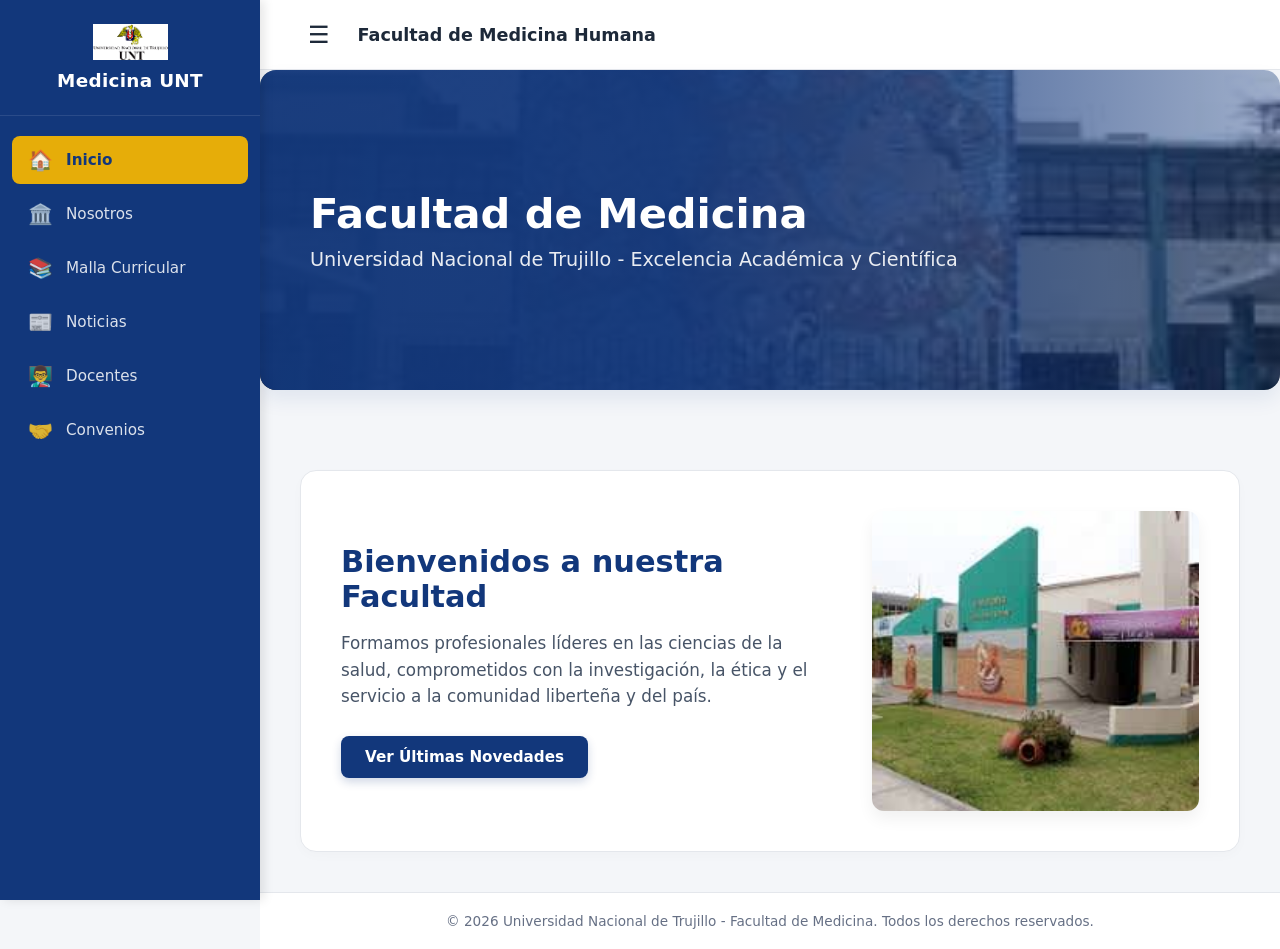
==== index.html @ 5b74f847 "Estructura: Se mueve index.html a la raíz del proyecto y se corrigen rutas" ====
<!DOCTYPE html>
<html lang="es">
<head>
    <meta charset="UTF-8">
    <meta name="viewport" content="width=device-width, initial-scale=1.0">
    <title>Facultad de Medicina - UNT</title>
    <link rel="stylesheet" href="../css/medicina.css">
    <link rel="stylesheet" href="css/medicina.css">
</head>
<body>

    <aside id="sidebar" class="sidebar">
        <div class="sidebar-header">
            <img src="assets/Universidad_Nacional_de_Trujillo.png" alt="Logo UNT" class="logo-unt">
            <span class="brand-name">Medicina UNT</span>
        </div>
        <nav class="sidebar-nav">
            <ul>
                <li><a href="../index.html" class="active"><span class="icon">🏠</span><span class="text">Inicio</span></a></li>
                <li><a href="main/nosotros.html"><span class="icon">🏛️</span><span class="text">Nosotros</span></a></li>
                <li><a href="main/malla.html"><span class="icon">📚</span><span class="text">Malla Curricular</span></a></li>
                <li><a href="main/noticias.html"><span class="icon">📰</span><span class="text">Noticias</span></a></li>
                <li><a href="main/docentes.html"><span class="icon">👨‍🏫</span><span class="text">Docentes</span></a></li>
                <li><a href="main/convenios.html"><span class="icon">🤝</span><span class="text">Convenios</span></a></li>
            </ul>
        </nav>
    </aside>

    <div id="main-content" class="main-content">
        <header class="top-bar">
            <button id="toggle-btn" class="toggle-btn" aria-label="Alternar menú">&#9776;</button>
            <span class="top-bar-title">Facultad de Medicina Humana</span>
        </header>

        <section class="hero-section">
            <div class="hero-overlay">
                <h1>Facultad de Medicina</h1>
                <p>Universidad Nacional de Trujillo - Excelencia Académica y Científica</p>
            </div>
            <img src="../assets/fachada medicina.jpg" alt="Fachada Medicina UNT" class="hero-image">
        </section>

        <main class="container">
            <section class="welcome-section">
                <div class="welcome-grid">
                    <div class="welcome-text">
                        <h2>Bienvenidos a nuestra Facultad</h2>
                        <p>Formamos profesionales líderes en las ciencias de la salud, comprometidos con la investigación, la ética y el servicio a la comunidad liberteña y del país.</p>
                        <a href="noticias.html" class="btn-primary">Ver Últimas Novedades</a>
                    </div>
                    <div class="welcome-img-wrapper">
                        <img src="../assets/med..jpg" alt="Medicina UNT" class="side-image">
                    </div>
                </div>
            </section>
        </main>

        <footer class="main-footer">
            <p>&copy; 2026 Universidad Nacional de Trujillo - Facultad de Medicina. Todos los derechos reservados.</p>
        </footer>
    </div>

    <script>
        document.addEventListener("DOMContentLoaded", () => {
            const toggleBtn = document.getElementById("toggle-btn");
            const sidebar = document.getElementById("sidebar");
            const mainContent = document.getElementById("main-content");
            if (sessionStorage.getItem("sidebar-collapsed") === "true") {
                sidebar.classList.add("collapsed");
                mainContent.classList.add("expanded");
            }
            toggleBtn.addEventListener("click", () => {
                if (window.innerWidth > 768) {
                    sidebar.classList.toggle("collapsed");
                    mainContent.classList.toggle("expanded");
                    sessionStorage.setItem("sidebar-collapsed", sidebar.classList.contains("collapsed"));
                } else {
                    sidebar.classList.toggle("active");
                }
            });
        });
    </script>
</body>
</html>
---- css/medicina.css ----
/* ==========================================================================
   VARIABLES CORPORATIVAS (MANUAL DE IDENTIDAD UNT)
   ========================================================================== */
:root {
    --primary-color: #12377B;       /* Azul Institucional Oficial */
    --accent-color: #E6AD09;        /* Oro Corporativo UNT */
    --bg-main: #F4F6F9;             /* Fondo gris claro limpio */
    --bg-card: #FFFFFF;             /* Blanco puro para tarjetas */
    --text-dark: #1D2939;           /* Gris ultra oscuro para títulos */
    --text-body: #475467;           /* Gris balanceado para lectura */
    --text-muted: #667085;          /* Gris atenuado para fechas/subtítulos */
    
    --sidebar-width: 260px;
    --sidebar-collapsed: 75px;
    --transition-speed: 0.3s;
}

/* ==========================================================================
   RESET GENERAL Y COMPORTAMIENTO BASE
   ========================================================================== */
* {
    margin: 0;
    padding: 0;
    box-sizing: border-box;
    font-family: 'Segoe UI', system-ui, -apple-system, sans-serif;
}

body {
    background-color: var(--bg-main);
    color: var(--text-body);
    display: flex;
    min-height: 100vh;
    overflow-x: hidden;
}

/* ==========================================================================
   MENÚ LATERAL (SIDEBAR) - LOGO CENTRADO Y TEXTO ABAJO
   ========================================================================== */
.sidebar {
    width: var(--sidebar-width);
    height: 100vh;
    background-color: var(--primary-color);
    position: fixed;
    top: 0;
    left: 0;
    display: flex;
    flex-direction: column;
    z-index: 100;
    box-shadow: 4px 0 10px rgba(0, 0, 0, 0.1);
    transition: width var(--transition-speed) ease;
}

.sidebar-header {
    display: flex;
    flex-direction: column;   /* Alinea los elementos verticalmente (uno abajo del otro) */
    align-items: center;      /* Centra horizontalmente el logo y el texto */
    justify-content: center;
    padding: 24px 16px;       /* Añade un colchón estético interno */
    gap: 10px;                /* Separación controlada entre el logo y el texto */
    border-bottom: 1px solid rgba(255, 255, 255, 0.1);
    height: auto;             /* Permite que crezca según el tamaño del nuevo logo */
}

.logo-unt {
    width: 75px;              /* Logo más grande y jerárquico */
    height: auto;
    object-fit: contain;
    flex-shrink: 0;
    transition: width var(--transition-speed) ease; /* Transición suave al colapsar */
}

.brand-name {
    color: #FFFFFF;
    font-size: 1.15rem;
    font-weight: 600;
    text-align: center;       /* Asegura el centrado del texto de la marca */
    letter-spacing: 0.3px;
}

.sidebar-nav {
    flex: 1;
    padding: 20px 0;
}

.sidebar-nav ul {
    list-style: none;
    display: flex;
    flex-direction: column;
    gap: 6px;
    padding: 0 12px;
}

.sidebar-nav a {
    display: flex;
    align-items: center;
    padding: 12px 16px;
    color: rgba(255, 255, 255, 0.85) !important;
    text-decoration: none;
    font-size: 0.95rem;
    border-radius: 8px;
    transition: all var(--transition-speed) ease;
    white-space: nowrap;
}

.sidebar-nav a .icon {
    font-size: 1.25rem;
    margin-right: 14px;
    display: inline-block;
    text-align: center;
    width: 24px;
    flex-shrink: 0;
}

.sidebar-nav a:hover, 
.sidebar-nav a.active {
    background-color: var(--accent-color);
    color: var(--primary-color) !important;
    font-weight: 600;
}

/* Ajustes adaptativos cuando la barra se contrae con JS */
.sidebar.collapsed { width: var(--sidebar-collapsed); }
.sidebar.collapsed .sidebar-header { padding: 15px 10px; gap: 0; }
.sidebar.collapsed .sidebar-header .logo-unt { width: 42px; } /* El logo se encoge proporcionalmente */
.sidebar.collapsed .brand-name,
.sidebar.collapsed .sidebar-nav .text { display: none; }
.sidebar.collapsed .sidebar-nav a .icon { margin-right: 0; }
.sidebar.collapsed .sidebar-nav a { justify-content: center; padding: 12px 0; }

/* ==========================================================================
   ESTRUCTURA DE CONTENIDO PRINCIPAL
   ========================================================================== */
.main-content {
    margin-left: var(--sidebar-width);
    flex: 1;
    display: flex;
    flex-direction: column;
    min-height: 100vh;
    transition: margin-left var(--transition-speed) ease;
}

.main-content.expanded {
    margin-left: var(--sidebar-collapsed);
}

.top-bar {
    background-color: #FFFFFF;
    height: 70px;
    padding: 0 40px;
    display: flex;
    align-items: center;
    gap: 20px;
    border-bottom: 1px solid #E4E7EC;
}

.toggle-btn {
    background: none;
    border: none;
    font-size: 1.5rem;
    color: var(--text-dark);
    cursor: pointer;
    padding: 4px 8px;
    border-radius: 4px;
}

.toggle-btn:hover { background-color: #F2F4F7; }
.top-bar-title { font-size: 1.1rem; font-weight: 600; color: var(--text-dark); }

.container {
    padding: 40px;
    flex: 1;
    max-width: 1200px;
    width: 100%;
    margin: 0 auto;
}

.section-title {
    font-size: 2rem;
    color: var(--primary-color);
    font-weight: 700;
    margin-bottom: 8px;
}

.section-subtitle {
    font-size: 1.05rem;
    color: var(--text-muted);
    line-height: 1.5;
    margin-bottom: 40px;
    max-width: 800px;
}

/* ==========================================================================
   ESTILOS EXCLUSIVOS DE LA PÁGINA DE INICIO (INDEX.HTML)
   ========================================================================== */
.hero-section {
    position: relative;
    width: 100%;
    height: 320px;
    border-radius: 16px;
    overflow: hidden;
    margin-bottom: 40px;
    box-shadow: 0 10px 20px rgba(18, 55, 123, 0.08);
}

.hero-image {
    width: 100%;
    height: 100%;
    object-fit: cover;
    position: absolute;
    top: 0;
    left: 0;
    z-index: 1;
}

.hero-overlay {
    position: absolute;
    top: 0;
    left: 0;
    width: 100%;
    height: 100%;
    background: linear-gradient(90deg, rgba(18, 55, 123, 0.95) 40%, rgba(18, 55, 123, 0.4));
    z-index: 2;
    display: flex;
    flex-direction: column;
    justify-content: center;
    padding: 40px 50px;
    color: #FFFFFF;
}

.hero-overlay h1 {
    font-size: 2.6rem;
    font-weight: 700;
    margin-bottom: 10px;
    color: #FFFFFF !important;
}

.hero-overlay p {
    font-size: 1.2rem;
    color: rgba(255, 255, 255, 0.9);
}

.welcome-section {
    background-color: var(--bg-card);
    border-radius: 16px;
    padding: 40px;
    border: 1px solid #E4E7EC;
    box-shadow: 0 4px 12px rgba(0,0,0,0.02);
}

.welcome-grid {
    display: grid;
    grid-template-columns: 1.2fr 0.8fr;
    gap: 40px;
    align-items: center;
}

.welcome-text h2 {
    font-size: 1.9rem;
    color: var(--primary-color);
    margin-bottom: 16px;
    font-weight: 700;
}

.welcome-text p {
    font-size: 1.05rem;
    line-height: 1.6;
    color: var(--text-body);
    margin-bottom: 26px;
}

.btn-primary {
    display: inline-block;
    background-color: var(--primary-color);
    color: #FFFFFF !important;
    text-decoration: none;
    padding: 12px 24px;
    border-radius: 8px;
    font-weight: 600;
    font-size: 0.95rem;
    transition: background-color 0.2s, transform 0.2s;
    box-shadow: 0 4px 10px rgba(18, 55, 123, 0.2);
}

.btn-primary:hover {
    background-color: #0b2554;
    transform: translateY(-2px);
}

.welcome-img-wrapper {
    width: 100%;
    height: 300px;
    border-radius: 12px;
    overflow: hidden;
    box-shadow: 0 8px 16px rgba(0,0,0,0.06);
}

.side-image {
    width: 100%;
    height: 100%;
    object-fit: cover;
}

/* ==========================================================================
   ESTILOS DE CUADRÍCULAS GENERALES (2 COLUMNAS PARA PÁGINAS INTERNAS)
   ========================================================================== */
.data-grid {
    display: grid;
    grid-template-columns: repeat(2, 1fr);
    gap: 24px;
    align-items: start;
}

.card {
    background-color: var(--bg-card);
    border-radius: 14px;
    padding: 28px;
    border: 1px solid #E4E7EC;
    box-shadow: 0 4px 10px rgba(0, 0, 0, 0.02);
    transition: transform 0.25s ease, box-shadow 0.25s ease;
    display: flex;
    flex-direction: column;
}

.card:hover {
    transform: translateY(-4px);
    box-shadow: 0 10px 20px rgba(0, 0, 0, 0.06);
}

.card h3 {
    font-size: 1.25rem;
    color: var(--text-dark);
    margin-bottom: 12px;
    font-weight: 600;
    line-height: 1.4;
}

.card p {
    font-size: 0.95rem;
    line-height: 1.6;
    color: var(--text-body);
}

.card p small {
    color: var(--text-muted);
    font-weight: 500;
    font-size: 0.85rem;
}

/* ==========================================================================
   OPTIMIZACIÓN: PLANA DOCENTE (FOTOS CONTROLADAS SIMÉTRICAS)
   ========================================================================= */
.docentes-container, 
#docentes-container {
    display: grid;
    grid-template-columns: repeat(2, 1fr) !important;
    gap: 24px;
}

#docentes-container .card {
    text-align: center;
    align-items: center;
    padding: 30px 24px;
}

.docente-img-container {
    width: 100px;
    height: 100px;
    border-radius: 50%;
    overflow: hidden;
    margin: 0 auto 16px auto;
    border: 3px solid #F2F4F7;
    background-color: #EAECF0;
    box-shadow: 0 4px 8px rgba(0,0,0,0.04);
}

.docente-foto {
    width: 100%;
    height: 100%;
    object-fit: cover;
}

.docente-especialidad {
    font-size: 0.9rem !important;
    color: var(--primary-color) !important;
    margin-top: 4px;
    margin-bottom: 12px;
}

.docente-desc {
    font-size: 0.9rem !important;
    line-height: 1.5 !important;
    color: var(--text-muted);
}

/* ==========================================================================
   OPTIMIZACIÓN: LISTAS DE PERFILES (NOSOTROS)
   ========================================================================== */
.profile-list {
    list-style: none;
    margin-top: 14px;
    display: flex;
    flex-direction: column;
    gap: 10px;
}

.profile-list li {
    font-size: 0.95rem;
    line-height: 1.5;
    position: relative;
    padding-left: 22px;
    color: var(--text-body);
    text-align: left;
}

.profile-list li::before {
    content: "•";
    color: var(--accent-color);
    font-size: 1.4rem;
    position: absolute;
    left: 4px;
    top: -2px;
}

/* ==========================================================================
   OPTIMIZACIÓN: MALLA CURRICULAR (TABLAS)
   ========================================================================== */
.table-container {
    background-color: var(--bg-card);
    border-radius: 14px;
    padding: 24px;
    border: 1px solid #E4E7EC;
    box-shadow: 0 4px 12px rgba(0,0,0,0.02);
    overflow-x: auto;
}

.malla-table {
    width: 100%;
    border-collapse: collapse;
    text-align: left;
}

.malla-table th {
    background-color: #F8F9FA;
    color: var(--primary-color);
    padding: 14px 16px;
    font-weight: 600;
    font-size: 0.9rem;
    text-transform: uppercase;
    letter-spacing: 0.5px;
    border-bottom: 2px solid #EAECF0;
}

.malla-table td {
    padding: 18px 16px;
    border-bottom: 1px solid #F2F4F7;
    font-size: 0.95rem;
    line-height: 1.5;
    color: var(--text-body);
    vertical-align: top;
}

.malla-table tr:last-child td { border-bottom: none; }
.malla-table td strong { color: var(--text-dark); }
.malla-table td small { color: var(--text-muted); font-size: 0.85rem; }

/* ==========================================================================
   PIE DE PÁGINA (FOOTER)
   ========================================================================== */
.main-footer {
    background-color: #FFFFFF;
    padding: 20px 40px;
    text-align: center;
    border-top: 1px solid #E4E7EC;
    font-size: 0.85rem;
    color: var(--text-muted);
    margin-top: auto;
}

/* ==========================================================================
   RESPONSIVE DESIGN
   ========================================================================== */
@media (max-width: 992px) {
    .data-grid, 
    .welcome-grid, 
    #docentes-container {
        grid-template-columns: 1fr !important;
        gap: 24px;
    }
    
    .welcome-img-wrapper {
        height: 250px;
    }
}

@media (max-width: 768px) {
    .sidebar { left: -var(--sidebar-width); }
    .sidebar.active { left: 0; }
    .main-content, .main-content.expanded { margin-left: 0; }
    .container { padding: 24px; }
    .hero-overlay { padding: 20px; }
    .hero-overlay h1 { font-size: 1.8rem; }
    .hero-section { height: 240px; }
}
---- css/medicina.css ----
/* ==========================================================================
   VARIABLES CORPORATIVAS (MANUAL DE IDENTIDAD UNT)
   ========================================================================== */
:root {
    --primary-color: #12377B;       /* Azul Institucional Oficial */
    --accent-color: #E6AD09;        /* Oro Corporativo UNT */
    --bg-main: #F4F6F9;             /* Fondo gris claro limpio */
    --bg-card: #FFFFFF;             /* Blanco puro para tarjetas */
    --text-dark: #1D2939;           /* Gris ultra oscuro para títulos */
    --text-body: #475467;           /* Gris balanceado para lectura */
    --text-muted: #667085;          /* Gris atenuado para fechas/subtítulos */
    
    --sidebar-width: 260px;
    --sidebar-collapsed: 75px;
    --transition-speed: 0.3s;
}

/* ==========================================================================
   RESET GENERAL Y COMPORTAMIENTO BASE
   ========================================================================== */
* {
    margin: 0;
    padding: 0;
    box-sizing: border-box;
    font-family: 'Segoe UI', system-ui, -apple-system, sans-serif;
}

body {
    background-color: var(--bg-main);
    color: var(--text-body);
    display: flex;
    min-height: 100vh;
    overflow-x: hidden;
}

/* ==========================================================================
   MENÚ LATERAL (SIDEBAR) - LOGO CENTRADO Y TEXTO ABAJO
   ========================================================================== */
.sidebar {
    width: var(--sidebar-width);
    height: 100vh;
    background-color: var(--primary-color);
    position: fixed;
    top: 0;
    left: 0;
    display: flex;
    flex-direction: column;
    z-index: 100;
    box-shadow: 4px 0 10px rgba(0, 0, 0, 0.1);
    transition: width var(--transition-speed) ease;
}

.sidebar-header {
    display: flex;
    flex-direction: column;   /* Alinea los elementos verticalmente (uno abajo del otro) */
    align-items: center;      /* Centra horizontalmente el logo y el texto */
    justify-content: center;
    padding: 24px 16px;       /* Añade un colchón estético interno */
    gap: 10px;                /* Separación controlada entre el logo y el texto */
    border-bottom: 1px solid rgba(255, 255, 255, 0.1);
    height: auto;             /* Permite que crezca según el tamaño del nuevo logo */
}

.logo-unt {
    width: 75px;              /* Logo más grande y jerárquico */
    height: auto;
    object-fit: contain;
    flex-shrink: 0;
    transition: width var(--transition-speed) ease; /* Transición suave al colapsar */
}

.brand-name {
    color: #FFFFFF;
    font-size: 1.15rem;
    font-weight: 600;
    text-align: center;       /* Asegura el centrado del texto de la marca */
    letter-spacing: 0.3px;
}

.sidebar-nav {
    flex: 1;
    padding: 20px 0;
}

.sidebar-nav ul {
    list-style: none;
    display: flex;
    flex-direction: column;
    gap: 6px;
    padding: 0 12px;
}

.sidebar-nav a {
    display: flex;
    align-items: center;
    padding: 12px 16px;
    color: rgba(255, 255, 255, 0.85) !important;
    text-decoration: none;
    font-size: 0.95rem;
    border-radius: 8px;
    transition: all var(--transition-speed) ease;
    white-space: nowrap;
}

.sidebar-nav a .icon {
    font-size: 1.25rem;
    margin-right: 14px;
    display: inline-block;
    text-align: center;
    width: 24px;
    flex-shrink: 0;
}

.sidebar-nav a:hover, 
.sidebar-nav a.active {
    background-color: var(--accent-color);
    color: var(--primary-color) !important;
    font-weight: 600;
}

/* Ajustes adaptativos cuando la barra se contrae con JS */
.sidebar.collapsed { width: var(--sidebar-collapsed); }
.sidebar.collapsed .sidebar-header { padding: 15px 10px; gap: 0; }
.sidebar.collapsed .sidebar-header .logo-unt { width: 42px; } /* El logo se encoge proporcionalmente */
.sidebar.collapsed .brand-name,
.sidebar.collapsed .sidebar-nav .text { display: none; }
.sidebar.collapsed .sidebar-nav a .icon { margin-right: 0; }
.sidebar.collapsed .sidebar-nav a { justify-content: center; padding: 12px 0; }

/* ==========================================================================
   ESTRUCTURA DE CONTENIDO PRINCIPAL
   ========================================================================== */
.main-content {
    margin-left: var(--sidebar-width);
    flex: 1;
    display: flex;
    flex-direction: column;
    min-height: 100vh;
    transition: margin-left var(--transition-speed) ease;
}

.main-content.expanded {
    margin-left: var(--sidebar-collapsed);
}

.top-bar {
    background-color: #FFFFFF;
    height: 70px;
    padding: 0 40px;
    display: flex;
    align-items: center;
    gap: 20px;
    border-bottom: 1px solid #E4E7EC;
}

.toggle-btn {
    background: none;
    border: none;
    font-size: 1.5rem;
    color: var(--text-dark);
    cursor: pointer;
    padding: 4px 8px;
    border-radius: 4px;
}

.toggle-btn:hover { background-color: #F2F4F7; }
.top-bar-title { font-size: 1.1rem; font-weight: 600; color: var(--text-dark); }

.container {
    padding: 40px;
    flex: 1;
    max-width: 1200px;
    width: 100%;
    margin: 0 auto;
}

.section-title {
    font-size: 2rem;
    color: var(--primary-color);
    font-weight: 700;
    margin-bottom: 8px;
}

.section-subtitle {
    font-size: 1.05rem;
    color: var(--text-muted);
    line-height: 1.5;
    margin-bottom: 40px;
    max-width: 800px;
}

/* ==========================================================================
   ESTILOS EXCLUSIVOS DE LA PÁGINA DE INICIO (INDEX.HTML)
   ========================================================================== */
.hero-section {
    position: relative;
    width: 100%;
    height: 320px;
    border-radius: 16px;
    overflow: hidden;
    margin-bottom: 40px;
    box-shadow: 0 10px 20px rgba(18, 55, 123, 0.08);
}

.hero-image {
    width: 100%;
    height: 100%;
    object-fit: cover;
    position: absolute;
    top: 0;
    left: 0;
    z-index: 1;
}

.hero-overlay {
    position: absolute;
    top: 0;
    left: 0;
    width: 100%;
    height: 100%;
    background: linear-gradient(90deg, rgba(18, 55, 123, 0.95) 40%, rgba(18, 55, 123, 0.4));
    z-index: 2;
    display: flex;
    flex-direction: column;
    justify-content: center;
    padding: 40px 50px;
    color: #FFFFFF;
}

.hero-overlay h1 {
    font-size: 2.6rem;
    font-weight: 700;
    margin-bottom: 10px;
    color: #FFFFFF !important;
}

.hero-overlay p {
    font-size: 1.2rem;
    color: rgba(255, 255, 255, 0.9);
}

.welcome-section {
    background-color: var(--bg-card);
    border-radius: 16px;
    padding: 40px;
    border: 1px solid #E4E7EC;
    box-shadow: 0 4px 12px rgba(0,0,0,0.02);
}

.welcome-grid {
    display: grid;
    grid-template-columns: 1.2fr 0.8fr;
    gap: 40px;
    align-items: center;
}

.welcome-text h2 {
    font-size: 1.9rem;
    color: var(--primary-color);
    margin-bottom: 16px;
    font-weight: 700;
}

.welcome-text p {
    font-size: 1.05rem;
    line-height: 1.6;
    color: var(--text-body);
    margin-bottom: 26px;
}

.btn-primary {
    display: inline-block;
    background-color: var(--primary-color);
    color: #FFFFFF !important;
    text-decoration: none;
    padding: 12px 24px;
    border-radius: 8px;
    font-weight: 600;
    font-size: 0.95rem;
    transition: background-color 0.2s, transform 0.2s;
    box-shadow: 0 4px 10px rgba(18, 55, 123, 0.2);
}

.btn-primary:hover {
    background-color: #0b2554;
    transform: translateY(-2px);
}

.welcome-img-wrapper {
    width: 100%;
    height: 300px;
    border-radius: 12px;
    overflow: hidden;
    box-shadow: 0 8px 16px rgba(0,0,0,0.06);
}

.side-image {
    width: 100%;
    height: 100%;
    object-fit: cover;
}

/* ==========================================================================
   ESTILOS DE CUADRÍCULAS GENERALES (2 COLUMNAS PARA PÁGINAS INTERNAS)
   ========================================================================== */
.data-grid {
    display: grid;
    grid-template-columns: repeat(2, 1fr);
    gap: 24px;
    align-items: start;
}

.card {
    background-color: var(--bg-card);
    border-radius: 14px;
    padding: 28px;
    border: 1px solid #E4E7EC;
    box-shadow: 0 4px 10px rgba(0, 0, 0, 0.02);
    transition: transform 0.25s ease, box-shadow 0.25s ease;
    display: flex;
    flex-direction: column;
}

.card:hover {
    transform: translateY(-4px);
    box-shadow: 0 10px 20px rgba(0, 0, 0, 0.06);
}

.card h3 {
    font-size: 1.25rem;
    color: var(--text-dark);
    margin-bottom: 12px;
    font-weight: 600;
    line-height: 1.4;
}

.card p {
    font-size: 0.95rem;
    line-height: 1.6;
    color: var(--text-body);
}

.card p small {
    color: var(--text-muted);
    font-weight: 500;
    font-size: 0.85rem;
}

/* ==========================================================================
   OPTIMIZACIÓN: PLANA DOCENTE (FOTOS CONTROLADAS SIMÉTRICAS)
   ========================================================================= */
.docentes-container, 
#docentes-container {
    display: grid;
    grid-template-columns: repeat(2, 1fr) !important;
    gap: 24px;
}

#docentes-container .card {
    text-align: center;
    align-items: center;
    padding: 30px 24px;
}

.docente-img-container {
    width: 100px;
    height: 100px;
    border-radius: 50%;
    overflow: hidden;
    margin: 0 auto 16px auto;
    border: 3px solid #F2F4F7;
    background-color: #EAECF0;
    box-shadow: 0 4px 8px rgba(0,0,0,0.04);
}

.docente-foto {
    width: 100%;
    height: 100%;
    object-fit: cover;
}

.docente-especialidad {
    font-size: 0.9rem !important;
    color: var(--primary-color) !important;
    margin-top: 4px;
    margin-bottom: 12px;
}

.docente-desc {
    font-size: 0.9rem !important;
    line-height: 1.5 !important;
    color: var(--text-muted);
}

/* ==========================================================================
   OPTIMIZACIÓN: LISTAS DE PERFILES (NOSOTROS)
   ========================================================================== */
.profile-list {
    list-style: none;
    margin-top: 14px;
    display: flex;
    flex-direction: column;
    gap: 10px;
}

.profile-list li {
    font-size: 0.95rem;
    line-height: 1.5;
    position: relative;
    padding-left: 22px;
    color: var(--text-body);
    text-align: left;
}

.profile-list li::before {
    content: "•";
    color: var(--accent-color);
    font-size: 1.4rem;
    position: absolute;
    left: 4px;
    top: -2px;
}

/* ==========================================================================
   OPTIMIZACIÓN: MALLA CURRICULAR (TABLAS)
   ========================================================================== */
.table-container {
    background-color: var(--bg-card);
    border-radius: 14px;
    padding: 24px;
    border: 1px solid #E4E7EC;
    box-shadow: 0 4px 12px rgba(0,0,0,0.02);
    overflow-x: auto;
}

.malla-table {
    width: 100%;
    border-collapse: collapse;
    text-align: left;
}

.malla-table th {
    background-color: #F8F9FA;
    color: var(--primary-color);
    padding: 14px 16px;
    font-weight: 600;
    font-size: 0.9rem;
    text-transform: uppercase;
    letter-spacing: 0.5px;
    border-bottom: 2px solid #EAECF0;
}

.malla-table td {
    padding: 18px 16px;
    border-bottom: 1px solid #F2F4F7;
    font-size: 0.95rem;
    line-height: 1.5;
    color: var(--text-body);
    vertical-align: top;
}

.malla-table tr:last-child td { border-bottom: none; }
.malla-table td strong { color: var(--text-dark); }
.malla-table td small { color: var(--text-muted); font-size: 0.85rem; }

/* ==========================================================================
   PIE DE PÁGINA (FOOTER)
   ========================================================================== */
.main-footer {
    background-color: #FFFFFF;
    padding: 20px 40px;
    text-align: center;
    border-top: 1px solid #E4E7EC;
    font-size: 0.85rem;
    color: var(--text-muted);
    margin-top: auto;
}

/* ==========================================================================
   RESPONSIVE DESIGN
   ========================================================================== */
@media (max-width: 992px) {
    .data-grid, 
    .welcome-grid, 
    #docentes-container {
        grid-template-columns: 1fr !important;
        gap: 24px;
    }
    
    .welcome-img-wrapper {
        height: 250px;
    }
}

@media (max-width: 768px) {
    .sidebar { left: -var(--sidebar-width); }
    .sidebar.active { left: 0; }
    .main-content, .main-content.expanded { margin-left: 0; }
    .container { padding: 24px; }
    .hero-overlay { padding: 20px; }
    .hero-overlay h1 { font-size: 1.8rem; }
    .hero-section { height: 240px; }
}
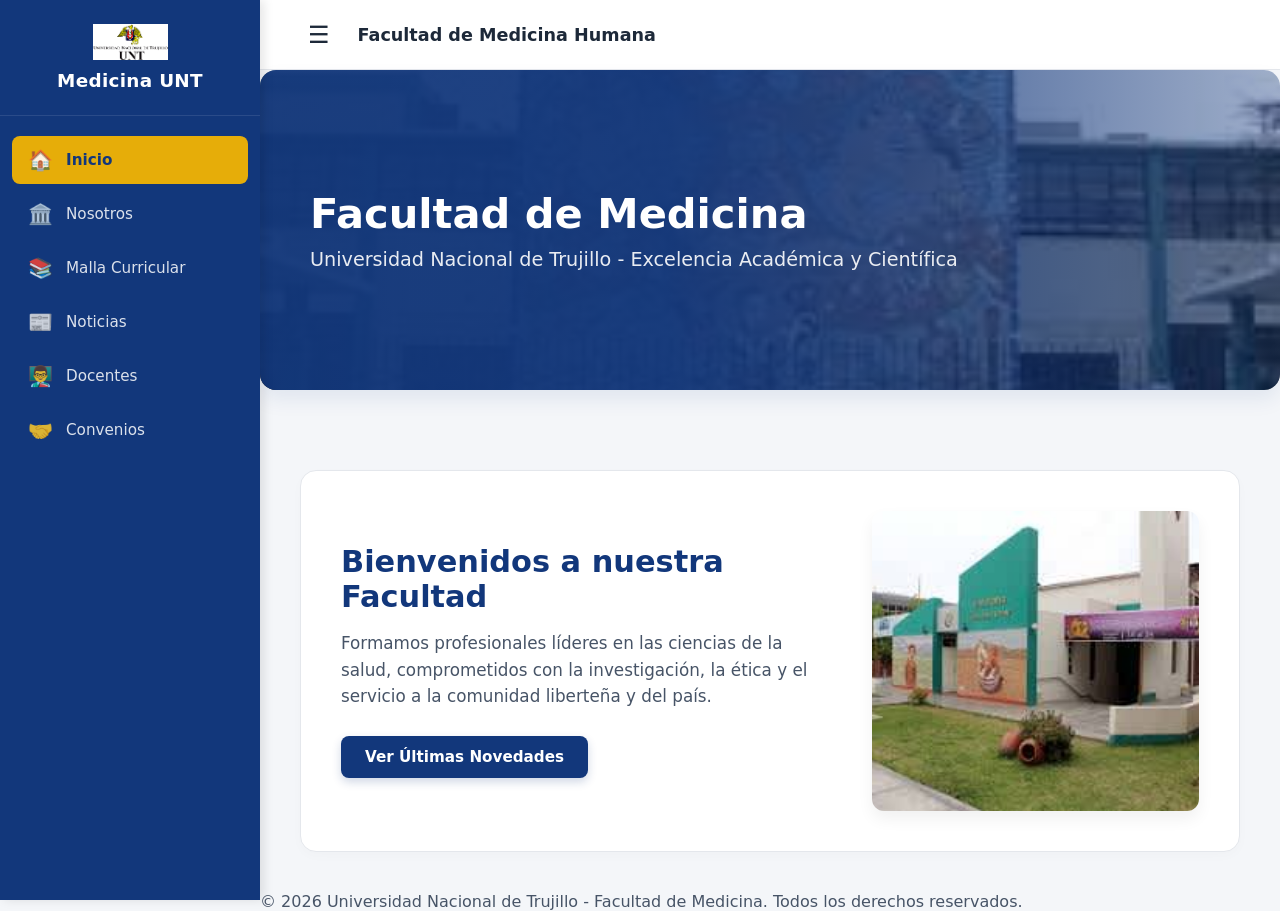
==== commit b646f1b6: "mejorado de la tabla de contenidos" ====
--- a/index.html
+++ b/index.html
@@ -80,5 +80,6 @@
             });
         });
     </script>
+    <script src="main.js"></script>
 </body>
 </html>
--- a/css/medicina.css
+++ b/css/medicina.css
@@ -464,40 +464,55 @@
 .malla-table td small { color: var(--text-muted); font-size: 0.85rem; }
 
 /* ==========================================================================
-   PIE DE PÁGINA (FOOTER)
-   ========================================================================== */
-.main-footer {
-    background-color: #FFFFFF;
-    padding: 20px 40px;
-    text-align: center;
-    border-top: 1px solid #E4E7EC;
-    font-size: 0.85rem;
-    color: var(--text-muted);
-    margin-top: auto;
-}
-
-/* ==========================================================================
-   RESPONSIVE DESIGN
-   ========================================================================== */
-@media (max-width: 992px) {
+   OPTIMIZACIÓN RESPONSIVE AVANZADA
+   ========================================================================== */
+
+@media (max-width: 1024px) {
+    /* Tablet: Ajustamos la cuadrícula para que no se vea tan estirada */
+    .welcome-grid {
+        grid-template-columns: 1fr;
+        gap: 30px;
+    }
+}
+
+@media (max-width: 768px) {
+    /* MÓVIL: Sidebar tipo 'Drawer' (Capa flotante) */
+    .sidebar {
+        left: calc(var(--sidebar-width) * -1); /* Escondido a la izquierda */
+        transition: left var(--transition-speed) cubic-bezier(0.4, 0, 0.2, 1);
+    }
+
+    .sidebar.active {
+        left: 0; /* Aparece al activar con JS */
+    }
+
+    /* El contenido principal ya no tiene margen izquierdo en móvil */
+    .main-content, 
+    .main-content.expanded {
+        margin-left: 0 !important;
+        width: 100%;
+    }
+
+    /* Ajuste de fuentes para pantallas pequeñas */
+    .section-title { font-size: 1.6rem; }
+    .hero-overlay h1 { font-size: 1.8rem; }
+    .container { padding: 20px 16px; }
+
+    /* Ajuste de cuadrículas para que todo sea 1 columna */
     .data-grid, 
-    .welcome-grid, 
     #docentes-container {
         grid-template-columns: 1fr !important;
-        gap: 24px;
     }
+}
+
+/* Ajuste específico para pantallas muy pequeñas (celulares horizontales o muy angostos) */
+@media (max-width: 480px) {
+    .hero-section { height: 220px; }
+    .hero-overlay { padding: 20px; }
+    .top-bar { padding: 0 15px; }
     
-    .welcome-img-wrapper {
-        height: 250px;
+    .malla-table th, .malla-table td {
+        padding: 12px 10px;
+        font-size: 0.85rem;
     }
-}
-
-@media (max-width: 768px) {
-    .sidebar { left: -var(--sidebar-width); }
-    .sidebar.active { left: 0; }
-    .main-content, .main-content.expanded { margin-left: 0; }
-    .container { padding: 24px; }
-    .hero-overlay { padding: 20px; }
-    .hero-overlay h1 { font-size: 1.8rem; }
-    .hero-section { height: 240px; }
 }
--- a/css/medicina.css
+++ b/css/medicina.css
@@ -464,40 +464,55 @@
 .malla-table td small { color: var(--text-muted); font-size: 0.85rem; }
 
 /* ==========================================================================
-   PIE DE PÁGINA (FOOTER)
-   ========================================================================== */
-.main-footer {
-    background-color: #FFFFFF;
-    padding: 20px 40px;
-    text-align: center;
-    border-top: 1px solid #E4E7EC;
-    font-size: 0.85rem;
-    color: var(--text-muted);
-    margin-top: auto;
-}
-
-/* ==========================================================================
-   RESPONSIVE DESIGN
-   ========================================================================== */
-@media (max-width: 992px) {
+   OPTIMIZACIÓN RESPONSIVE AVANZADA
+   ========================================================================== */
+
+@media (max-width: 1024px) {
+    /* Tablet: Ajustamos la cuadrícula para que no se vea tan estirada */
+    .welcome-grid {
+        grid-template-columns: 1fr;
+        gap: 30px;
+    }
+}
+
+@media (max-width: 768px) {
+    /* MÓVIL: Sidebar tipo 'Drawer' (Capa flotante) */
+    .sidebar {
+        left: calc(var(--sidebar-width) * -1); /* Escondido a la izquierda */
+        transition: left var(--transition-speed) cubic-bezier(0.4, 0, 0.2, 1);
+    }
+
+    .sidebar.active {
+        left: 0; /* Aparece al activar con JS */
+    }
+
+    /* El contenido principal ya no tiene margen izquierdo en móvil */
+    .main-content, 
+    .main-content.expanded {
+        margin-left: 0 !important;
+        width: 100%;
+    }
+
+    /* Ajuste de fuentes para pantallas pequeñas */
+    .section-title { font-size: 1.6rem; }
+    .hero-overlay h1 { font-size: 1.8rem; }
+    .container { padding: 20px 16px; }
+
+    /* Ajuste de cuadrículas para que todo sea 1 columna */
     .data-grid, 
-    .welcome-grid, 
     #docentes-container {
         grid-template-columns: 1fr !important;
-        gap: 24px;
     }
+}
+
+/* Ajuste específico para pantallas muy pequeñas (celulares horizontales o muy angostos) */
+@media (max-width: 480px) {
+    .hero-section { height: 220px; }
+    .hero-overlay { padding: 20px; }
+    .top-bar { padding: 0 15px; }
     
-    .welcome-img-wrapper {
-        height: 250px;
+    .malla-table th, .malla-table td {
+        padding: 12px 10px;
+        font-size: 0.85rem;
     }
-}
-
-@media (max-width: 768px) {
-    .sidebar { left: -var(--sidebar-width); }
-    .sidebar.active { left: 0; }
-    .main-content, .main-content.expanded { margin-left: 0; }
-    .container { padding: 24px; }
-    .hero-overlay { padding: 20px; }
-    .hero-overlay h1 { font-size: 1.8rem; }
-    .hero-section { height: 240px; }
 }
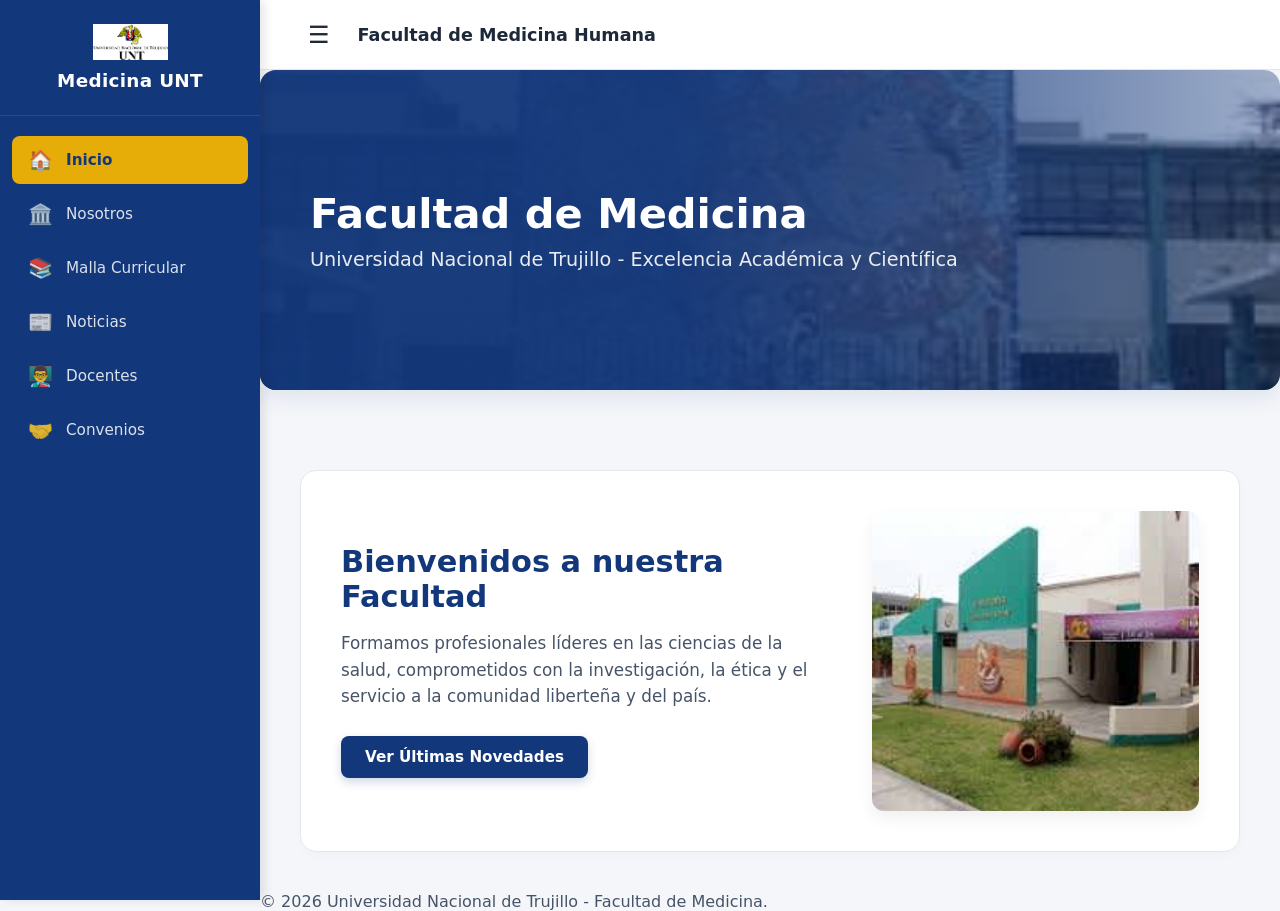
==== commit 7310489c: "mejorado de la tabla de contenidos" ====
--- a/index.html
+++ b/index.html
@@ -4,7 +4,6 @@
     <meta charset="UTF-8">
     <meta name="viewport" content="width=device-width, initial-scale=1.0">
     <title>Facultad de Medicina - UNT</title>
-    <link rel="stylesheet" href="../css/medicina.css">
     <link rel="stylesheet" href="css/medicina.css">
 </head>
 <body>
@@ -16,7 +15,7 @@
         </div>
         <nav class="sidebar-nav">
             <ul>
-                <li><a href="../index.html" class="active"><span class="icon">🏠</span><span class="text">Inicio</span></a></li>
+                <li><a href="index.html" class="active"><span class="icon">🏠</span><span class="text">Inicio</span></a></li>
                 <li><a href="main/nosotros.html"><span class="icon">🏛️</span><span class="text">Nosotros</span></a></li>
                 <li><a href="main/malla.html"><span class="icon">📚</span><span class="text">Malla Curricular</span></a></li>
                 <li><a href="main/noticias.html"><span class="icon">📰</span><span class="text">Noticias</span></a></li>
@@ -37,7 +36,7 @@
                 <h1>Facultad de Medicina</h1>
                 <p>Universidad Nacional de Trujillo - Excelencia Académica y Científica</p>
             </div>
-            <img src="../assets/fachada medicina.jpg" alt="Fachada Medicina UNT" class="hero-image">
+            <img src="assets/fachada medicina.jpg" alt="Fachada Medicina UNT" class="hero-image">
         </section>
 
         <main class="container">
@@ -46,40 +45,20 @@
                     <div class="welcome-text">
                         <h2>Bienvenidos a nuestra Facultad</h2>
                         <p>Formamos profesionales líderes en las ciencias de la salud, comprometidos con la investigación, la ética y el servicio a la comunidad liberteña y del país.</p>
-                        <a href="noticias.html" class="btn-primary">Ver Últimas Novedades</a>
+                        <a href="main/noticias.html" class="btn-primary">Ver Últimas Novedades</a>
                     </div>
                     <div class="welcome-img-wrapper">
-                        <img src="../assets/med..jpg" alt="Medicina UNT" class="side-image">
+                        <img src="assets/med..jpg" alt="Medicina UNT" class="side-image">
                     </div>
                 </div>
             </section>
         </main>
 
         <footer class="main-footer">
-            <p>&copy; 2026 Universidad Nacional de Trujillo - Facultad de Medicina. Todos los derechos reservados.</p>
+            <p>&copy; 2026 Universidad Nacional de Trujillo - Facultad de Medicina.</p>
         </footer>
     </div>
 
-    <script>
-        document.addEventListener("DOMContentLoaded", () => {
-            const toggleBtn = document.getElementById("toggle-btn");
-            const sidebar = document.getElementById("sidebar");
-            const mainContent = document.getElementById("main-content");
-            if (sessionStorage.getItem("sidebar-collapsed") === "true") {
-                sidebar.classList.add("collapsed");
-                mainContent.classList.add("expanded");
-            }
-            toggleBtn.addEventListener("click", () => {
-                if (window.innerWidth > 768) {
-                    sidebar.classList.toggle("collapsed");
-                    mainContent.classList.toggle("expanded");
-                    sessionStorage.setItem("sidebar-collapsed", sidebar.classList.contains("collapsed"));
-                } else {
-                    sidebar.classList.toggle("active");
-                }
-            });
-        });
-    </script>
     <script src="main.js"></script>
 </body>
 </html>
